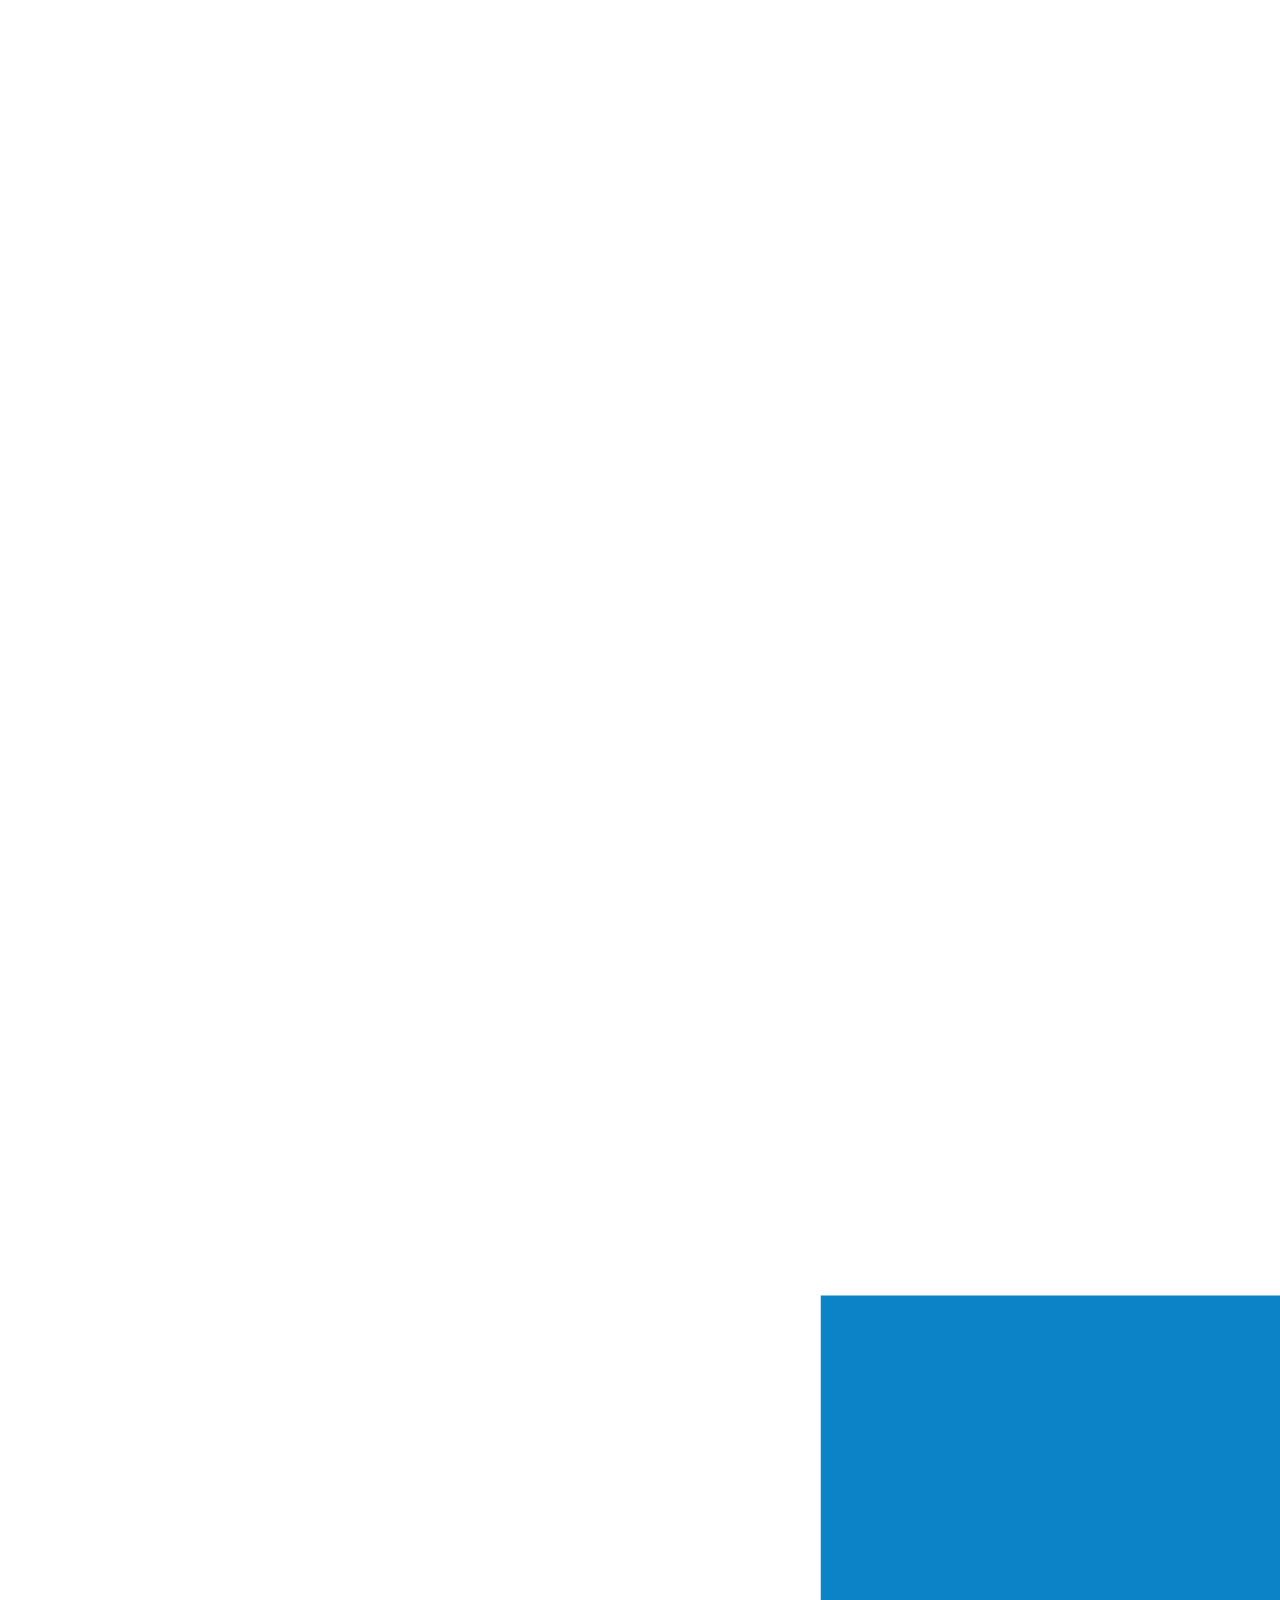
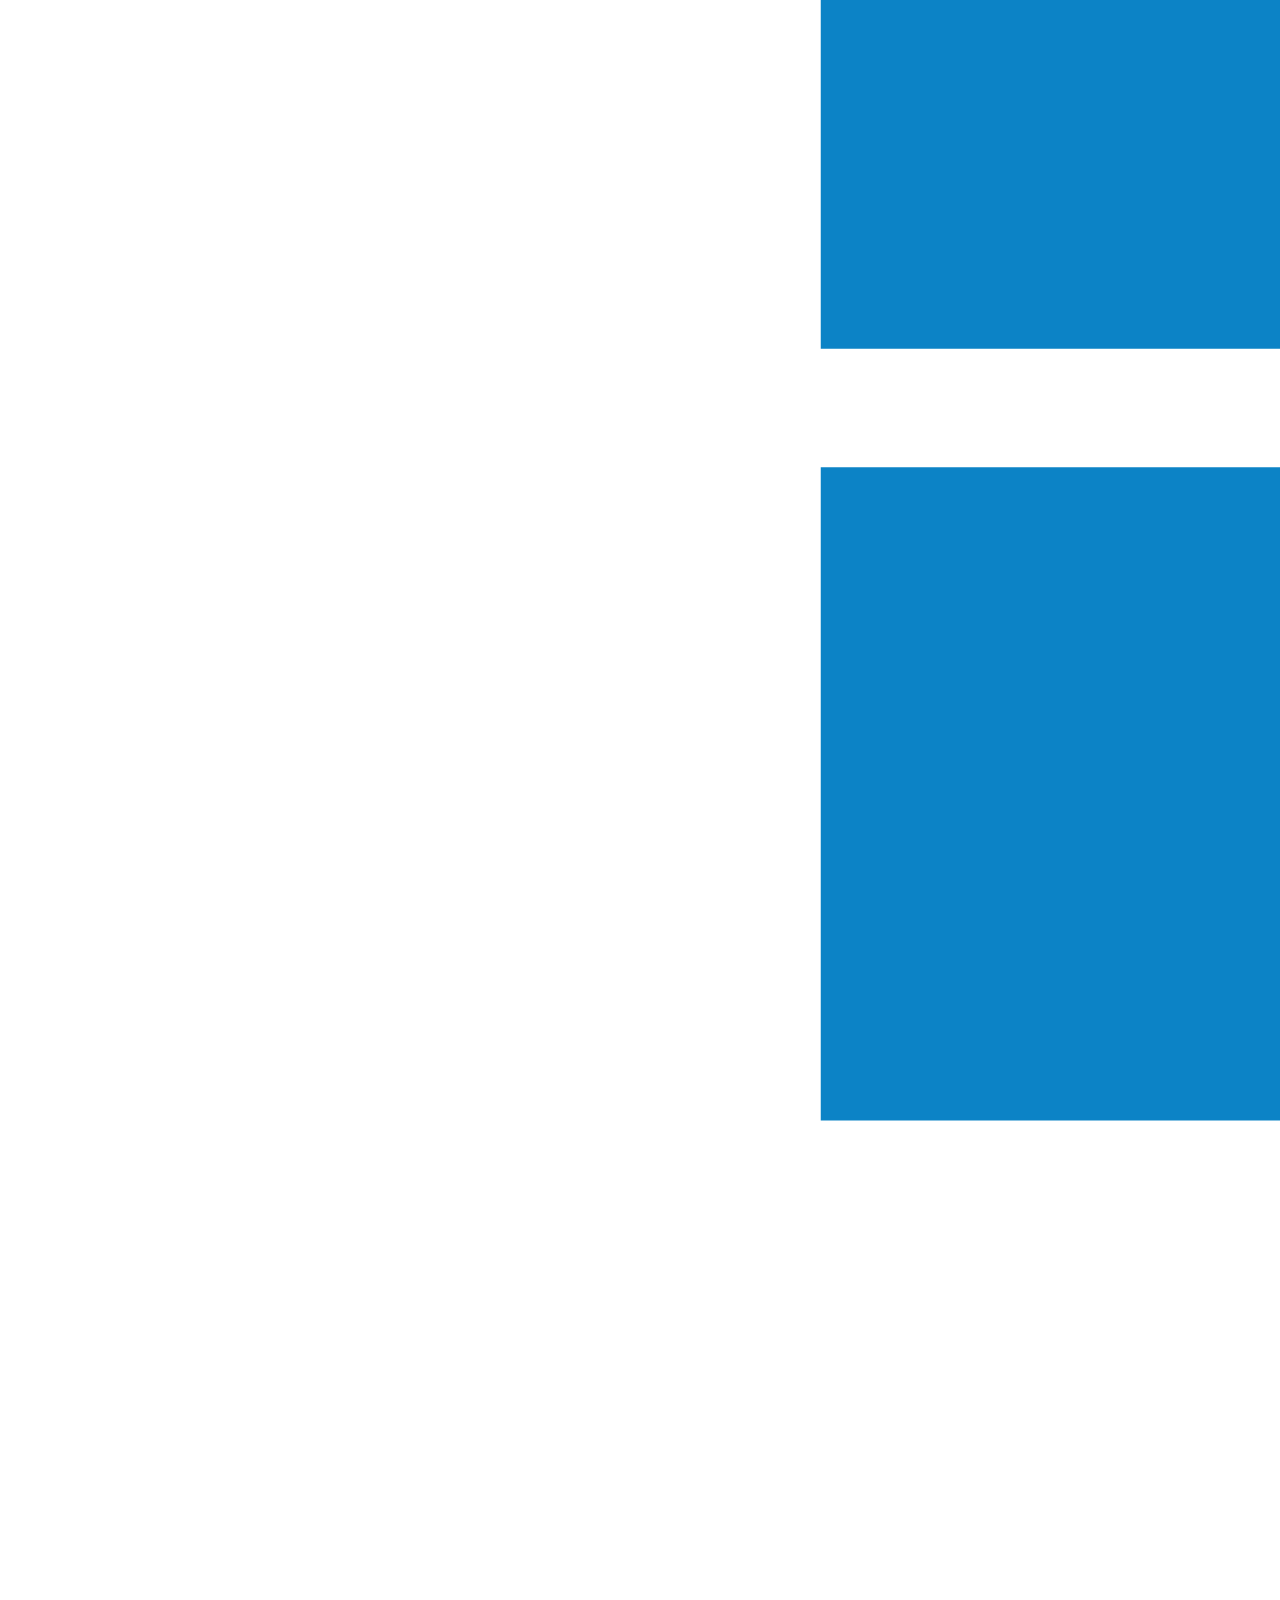
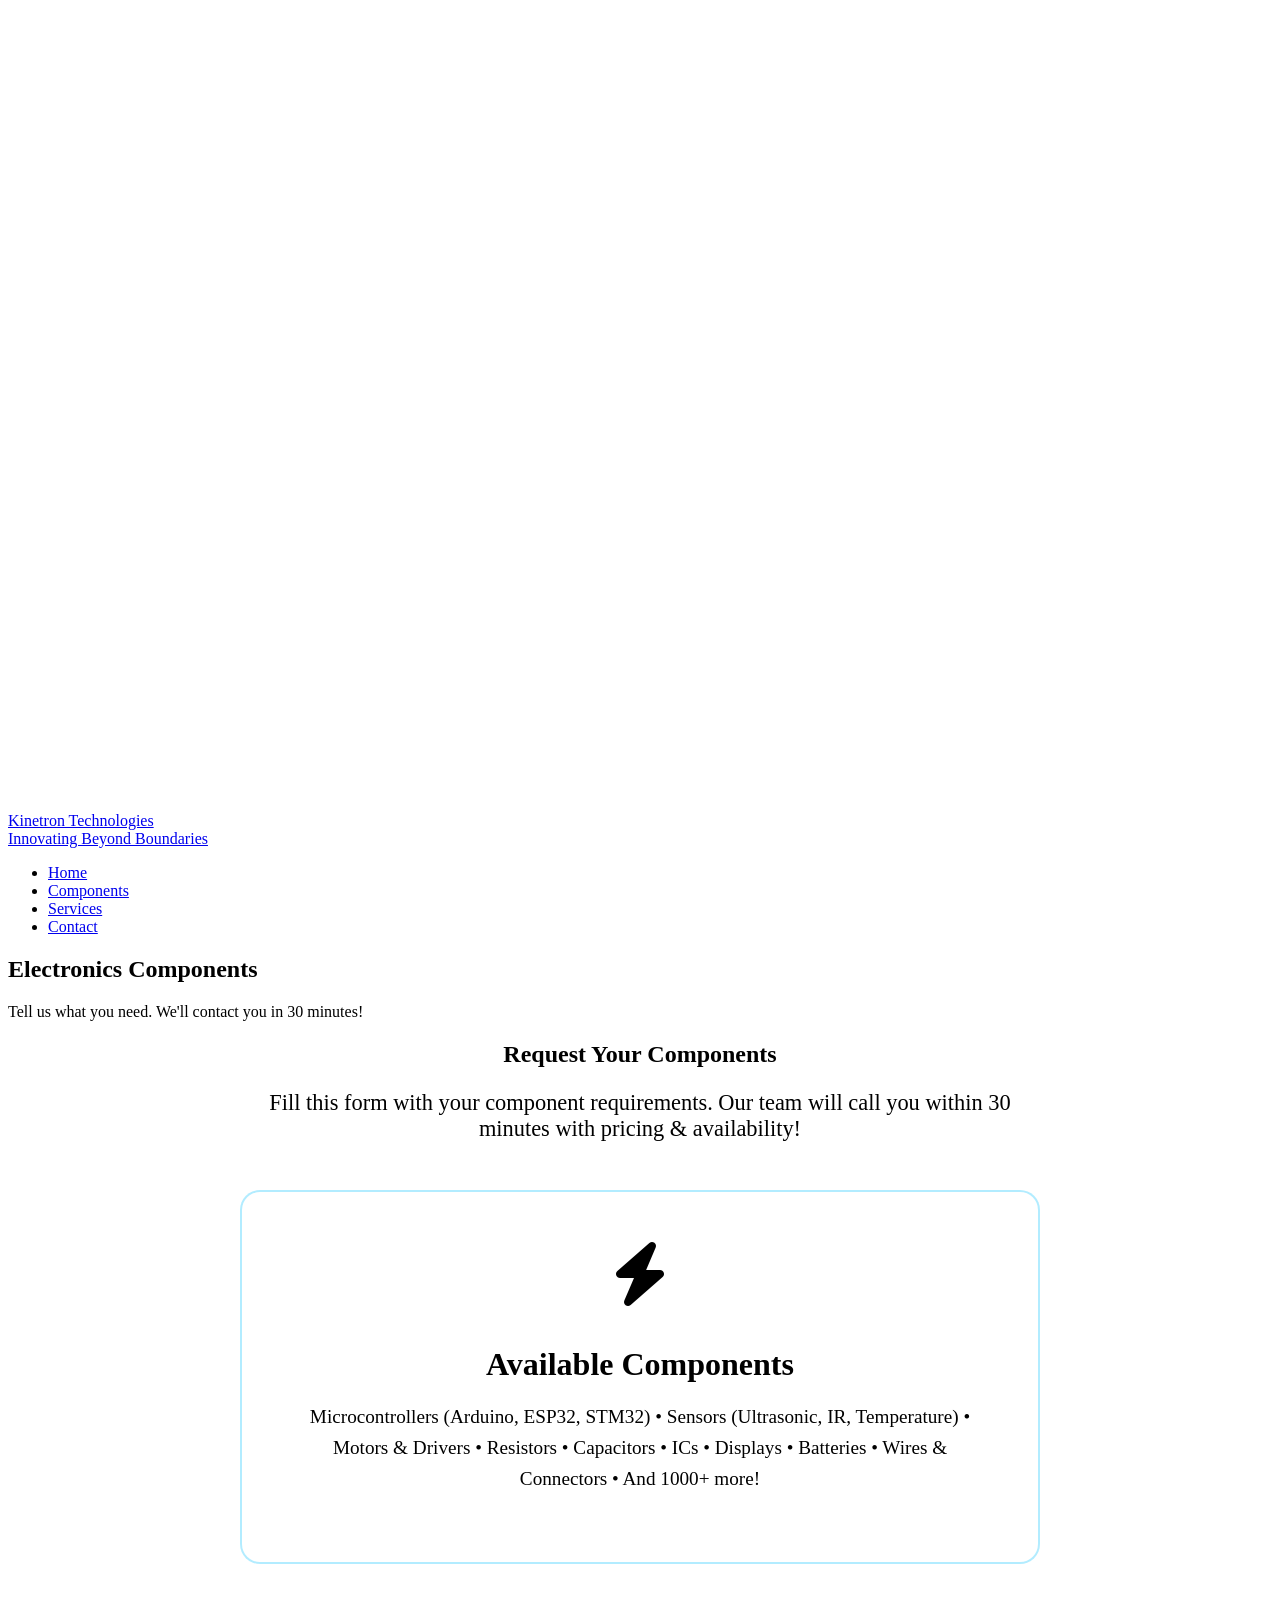
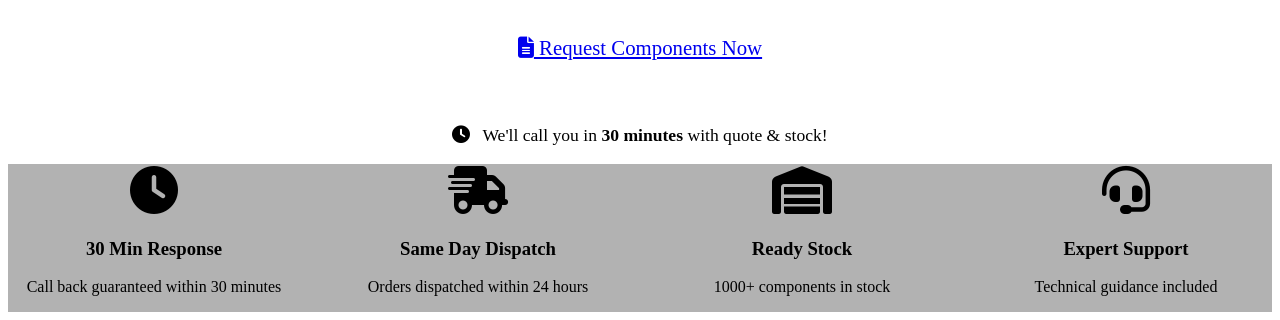
==== components.html @ 7bc02eab "Create components.html" ====
<!DOCTYPE html>
<html lang="en">
<head>
    <meta charset="UTF-8">
    <meta name="viewport" content="width=device-width, initial-scale=1.0">
    <title>Electronics Components - Kinetron Technologies</title>
    <link rel="stylesheet" href="styles.css">
    <link rel="stylesheet" href="https://cdnjs.cloudflare.com/ajax/libs/font-awesome/6.4.0/css/all.min.css">
</head>
<body>
    <!-- Particles Background -->
    <div class="particles" id="particles"></div>
    
    <!-- Navigation -->
    <nav class="navbar">
        <div class="nav-container">
            <a href="index.html" class="logo">
                <img src="logo.png" alt="Logo">
                Kinetron Technologies
                <div class="tagline">Innovating Beyond Boundaries</div>
            </a>
            <ul class="nav-menu">
                <li><a href="index.html" class="nav-link">Home</a></li>
                <li><a href="components.html" class="nav-link active">Components</a></li>
                <li><a href="services.html" class="nav-link">Services</a></li>
                <li><a href="contact.html" class="nav-link">Contact</a></li>
            </ul>
            <div class="mobile-menu-btn" id="mobileMenuBtn">
                <span></span><span></span><span></span>
            </div>
        </div>
    </nav>

    <!-- Hero Section -->
    <section class="hero">
        <div class="container">
            <div class="hero-content">
                <h1>Electronics Components</h1>
                <p>Tell us what you need. We'll contact you in 30 minutes!</p>
            </div>
        </div>
    </section>

    <!-- Components Form Section -->
    <section class="section">
        <div class="container">
            <div style="max-width: 800px; margin: 0 auto; text-align: center;">
                <h2 class="section-title">Request Your Components</h2>
                <p style="font-size: 1.4rem; color: var(--text-muted); margin-bottom: 3rem;">
                    Fill this form with your component requirements. Our team will call you within 30 minutes with pricing & availability!
                </p>
                
                <div style="background: rgba(255,255,255,0.1); padding: 3rem; border-radius: 20px; border: 2px solid rgba(0,191,255,0.3); margin-bottom: 3rem;">
                    <div style="font-size: 4rem; color: var(--primary-blue); margin-bottom: 2rem;">
                        <i class="fas fa-bolt"></i>
                    </div>
                    <h3 style="font-size: 2rem; margin-bottom: 1rem;">Available Components</h3>
                    <p style="font-size: 1.2rem; color: var(--text-muted); line-height: 1.6;">
                        Microcontrollers (Arduino, ESP32, STM32) • Sensors (Ultrasonic, IR, Temperature) • Motors & Drivers • 
                        Resistors • Capacitors • ICs • Displays • Batteries • Wires & Connectors • And 1000+ more!
                    </p>
                </div>

                <!-- Google Form Embed Button -->
                <div style="display: grid; place-items: center; gap: 1.5rem;">
                    <a href="https://forms.gle/YOUR-COMPONENTS-FORM-LINK" target="_blank" class="btn" style="font-size: 1.3rem; padding: 1.5rem 4rem;">
                        <i class="fas fa-file-alt"></i> Request Components Now
                    </a>
                    <p style="color: var(--text-muted); font-size: 1.1rem;">
                        <i class="fas fa-clock" style="color: var(--primary-blue); margin-right: 0.5rem;"></i>
                        We'll call you in <strong>30 minutes</strong> with quote & stock!
                    </p>
                </div>
            </div>
        </div>
    </section>

    <!-- Trust Indicators -->
    <section class="section" style="background: rgba(0,0,0,0.3);">
        <div class="container">
            <div style="display: grid; grid-template-columns: repeat(auto-fit, minmax(250px, 1fr)); gap: 2rem; text-align: center;">
                <div class="card">
                    <div class="card-icon" style="font-size: 3rem;"><i class="fas fa-clock"></i></div>
                    <h3>30 Min Response</h3>
                    <p>Call back guaranteed within 30 minutes</p>
                </div>
                <div class="card">
                    <div class="card-icon" style="font-size: 3rem;"><i class="fas fa-shipping-fast"></i></div>
                    <h3>Same Day Dispatch</h3>
                    <p>Orders dispatched within 24 hours</p>
                </div>
                <div class="card">
                    <div class="card-icon" style="font-size: 3rem;"><i class="fas fa-warehouse"></i></div>
                    <h3>Ready Stock</h3>
                    <p>1000+ components in stock</p>
                </div>
                <div class="card">
                    <div class="card-icon" style="font-size: 3rem;"><i class="fas fa-headset"></i></div>
                    <h3>Expert Support</h3>
                    <p>Technical guidance included</p>
                </div>
            </div>
        </div>
    </section>

    <script src="script.js"></script>
</body>
</html>
---- styles.css ----
// Multi-Form Popup System + Google Sheets Tracking

document.addEventListener('DOMContentLoaded', () => {
    // Mobile Menu
    const mobileMenuBtn = document.getElementById('mobileMenuBtn');
    const navMenu = document.querySelector('.nav-menu');
    if (mobileMenuBtn) {
        mobileMenuBtn.addEventListener('click', () => {
            mobileMenuBtn.classList.toggle('active');
            navMenu.classList.toggle('active');
        });
    }
    
    document.querySelectorAll('.nav-link').forEach(link => {
        link.addEventListener('click', () => {
            mobileMenuBtn?.classList.remove('active');
            navMenu?.classList.remove('active');
        });
    });

    // Multi-Form Handlers
    document.querySelectorAll('[data-open-form]').forEach(btn => {
        btn.addEventListener('click', (e) => {
            const formType = e.currentTarget.dataset.formType;
            openForm(formType);
        });
    });

    document.querySelectorAll('.form-close').forEach(btn => {
        btn.addEventListener('click', closeForm);
    });

    // All Forms Submit
    document.querySelectorAll('form[data-form]').forEach(form => {
        form.addEventListener('submit', (e) => handleFormSubmit(e));
    });
});

// Form Types Config
const FORM_CONFIG = {
    components: { title: 'Component Request', sheet: 'Components' },
    project: { title: 'Project Support', sheet: 'Project Support' },
    lab: { title: 'Lab Access', sheet: 'Lab Access' },
    '3d-print': { title: '3D Printing', sheet: '3D Printing' },
    pcb: { title: 'PCB Training', sheet: 'PCB Training' },
    plc: { title: 'PLC Training', sheet: 'PLC Training' },
    prompt: { title: 'Prompt Engineering', sheet: 'Prompt Engineering' }
};

function openForm(formType) {
    const config = FORM_CONFIG[formType];
    const popup = document.getElementById('popupContainer');
    
    popup.innerHTML = generateFormHTML(config, formType);
    popup.style.display = 'flex';
    document.body.style.overflow = 'hidden';
    
    setTimeout(() => {
        popup.style.opacity = '1';
        popup.style.transform = 'scale(1)';
    }, 10);
    
    // Re-attach submit listener
    document.querySelector('form[data-form]').addEventListener('submit', handleFormSubmit);
}

function generateFormHTML(config, formType) {
    const fields = getFormFields(formType);
    let formFields = '';
    
    fields.forEach(field => {
        formFields += `
            <div class="form-group ${field.row ? 'form-row-item' : ''}">
                <label>${field.label}${field.required ? ' *' : ''}</label>
                ${field.type === 'textarea' ? 
                    `<textarea name="${field.name}" ${field.required ? 'required' : ''} placeholder="${field.placeholder}"></textarea>` :
                    `<input type="${field.type}" name="${field.name}" ${field.required ? 'required' : ''} placeholder="${field.placeholder}">`
                }
            </div>
        `;
    });
    
    return `
        <div class="popup-content">
            <button class="form-close">&times;</button>
            <h2 style="text-align: center; margin-bottom: 2rem; font-family: 'Orbitron', monospace;">
                <i class="fas fa-${getIcon(formType)}" style="color: var(--primary-blue); margin-right: 1rem;"></i>
                ${config.title}
            </h2>
            <form data-form="${formType}">
                <div class="form-row">
                    <div class="form-group form-row-item">
                        <label>Name *</label>
                        <input type="text" name="name" required>
                    </div>
                    <div class="form-group form-row-item">
                        <label>Phone *</label>
                        <input type="tel" name="phone" required>
                    </div>
                </div>
                ${formFields}
                <div style="text-align: center; margin-top: 2rem;">
                    <button type="submit" class="btn" style="width: 100%; font-size: 1.2rem; padding: 1.2rem;">
                        <i class="fas fa-paper-plane"></i> Send Request
                    </button>
                </div>
            </form>
        </div>
    `;
}

function getFormFields(formType) {
    const fields = {
        components: [
            { name: 'components', label: 'Components Needed', type: 'textarea', required: true, placeholder: 'Arduino Uno x2, HC-SR04 x5...' }
        ],
        project: [
            { name: 'project_details', label: 'Project Details', type: 'textarea', required: true },
            { name: 'deadline', label: 'Deadline', type: 'date' }
        ],
        lab: [
            { name: 'purpose', label: 'Purpose', type: 'text', required: true },
            { name: 'date_needed', label: 'Preferred Date', type: 'date' },
            { name: 'duration', label: 'Duration (hours)', type: 'number' }
        ],
        '3d-print': [
            { name: 'file_details', label: 'File Details', type: 'text', required: true, placeholder: 'STL file size, material needed' },
            { name: 'quantity', label: 'Quantity', type: 'number' }
        ],
        pcb: [
            { name: 'experience', label: 'Experience Level', type: 'text', placeholder: 'Beginner/Intermediate/Advanced' },
            { name: 'schedule', label: 'Preferred Schedule', type: 'text' }
        ],
        plc: [
            { name: 'industry', label: 'Industry', type: 'text', placeholder: 'Manufacturing/Automation/etc' },
            { name: 'schedule', label: 'Preferred Schedule', type: 'text' }
        ],
        prompt: [
            { name: 'experience', label: 'AI Experience', type: 'text', placeholder: 'Beginner/Intermediate/Advanced' },
            { name: 'goals', label: 'Learning Goals', type: 'textarea' }
        ]
    };
    return fields[formType] || [];
}

function getIcon(formType) {
    const icons = {
        components: 'shopping-cart',
        project: 'tools',
        lab: 'flask', 
        '3d-print': 'print',
        pcb: 'layer-group',
        plc: 'microchip',
        prompt: 'robot'
    };
    return icons[formType] || 'cog';
}

async function handleFormSubmit(e) {
    e.preventDefault();
    
    const formData = new FormData(e.target);
    const data = Object.fromEntries(formData);
    const formType = e.target.dataset.form;
    const config = FORM_CONFIG[formType];
    
    const submitBtn = e.target.querySelector('button[type="submit"]');
    const originalText = submitBtn.innerHTML;
    submitBtn.innerHTML = '<i class="fas fa-spinner fa-spin"></i> Sending...';
    submitBtn.disabled = true;
    
    try {
        // Google Sheets Webhook
        const response = await fetch('https://script.google.com/macros/s/YOUR-SCRIPT-ID/exec', {
            method: 'POST',
            body: new URLSearchParams({
                ...data,
                form_type: config.sheet,
                timestamp: new Date().toISOString()
            })
        });
        
        if (response.ok) {
            showSuccess(config.title);
        } else {
            throw new Error('Network error');
        }
    } catch (error) {
        alert('Error! Try WhatsApp chat.');
    }
    
    submitBtn.innerHTML = originalText;
    submitBtn.disabled = false;
}

function showSuccess(title) {
    const popup = document.getElementById('popupContainer');
    popup.innerHTML = `
        <div style="text-align: center; padding: 4rem 2rem;">
            <div style="font-size: 5rem; color: #10b981; margin-bottom: 2rem; animation: bounce 1s;">
                <i class="fas fa-check-circle"></i>
            </div>
            <h2 style="font-family: 'Orbitron', monospace; margin-bottom: 1rem;">Thank You!</h2>
            <p style="font-size: 1.3rem; margin-bottom: 2rem;">
                ${title} request received!<br>
                <strong>We'll call in 30 minutes</strong>
            </p>
            <button onclick="closeForm()" class="btn" style="font-size: 1.2rem;">
                <i class="fas fa-times"></i> Close
            </button>
        </div>
    `;
}

function closeForm() {
    const popup = document.getElementById('popupContainer');
    popup.style.opacity = '0';
    popup.style.transform = 'scale(0.8)';
    document.body.style.overflow = 'auto';
    setTimeout(() => popup.style.display = 'none', 300);
}

// Existing animations...
window.addEventListener('scroll', () => {
    document.querySelector('.navbar').style.background = window.scrollY > 100 ? 
        'rgba(10, 10, 10, 0.98)' : 'rgba(10, 10, 10, 0.95)';
});

function createParticles() {
    const container = document.getElementById('particles');
    if (!container) return;
    for (let i = 0; i < 15; i++) {
        const particle = document.createElement('div');
        particle.className = 'particle';
        particle.style.left = Math.random() * 100 + '%';
        particle.style.top = Math.random() * 100 + '%';
        particle.style.width = particle.style.height = Math.random() * 3 + 1 + 'px';
        container.appendChild(particle);
    }
}

createParticles();
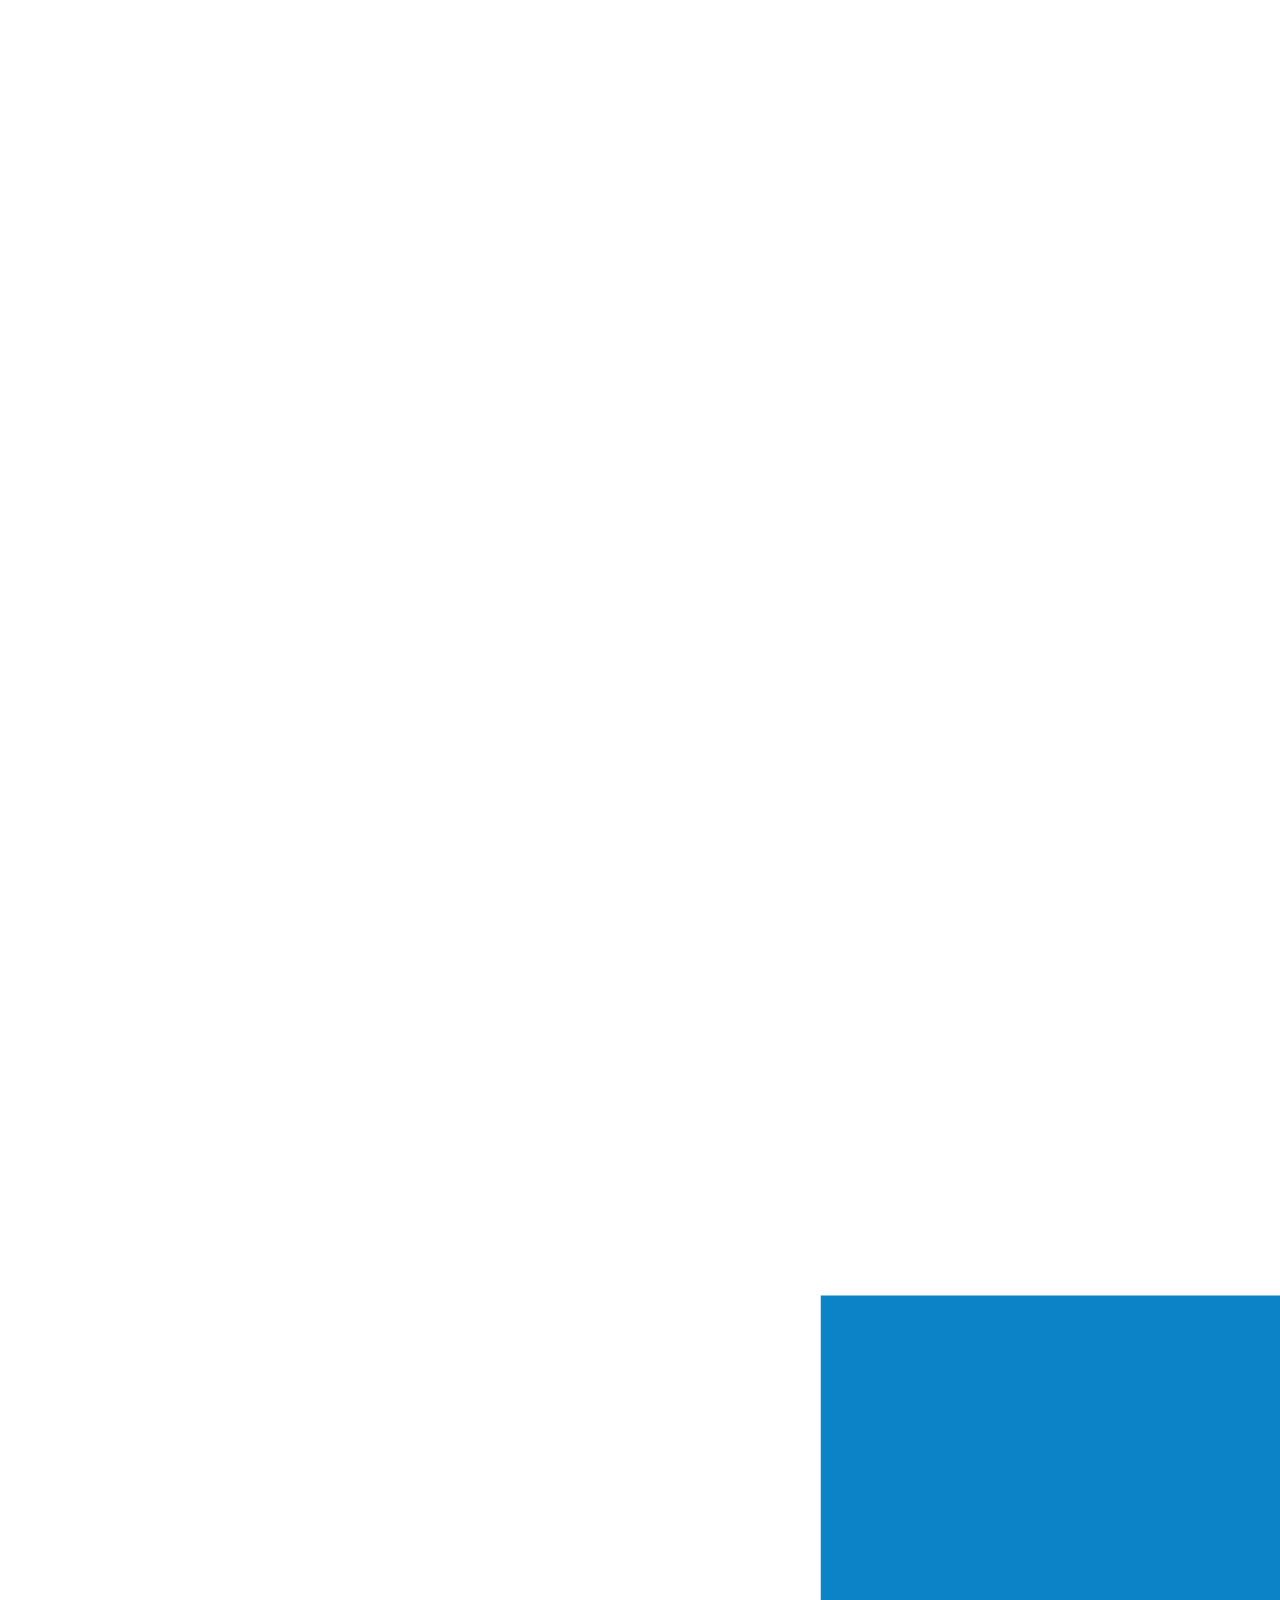
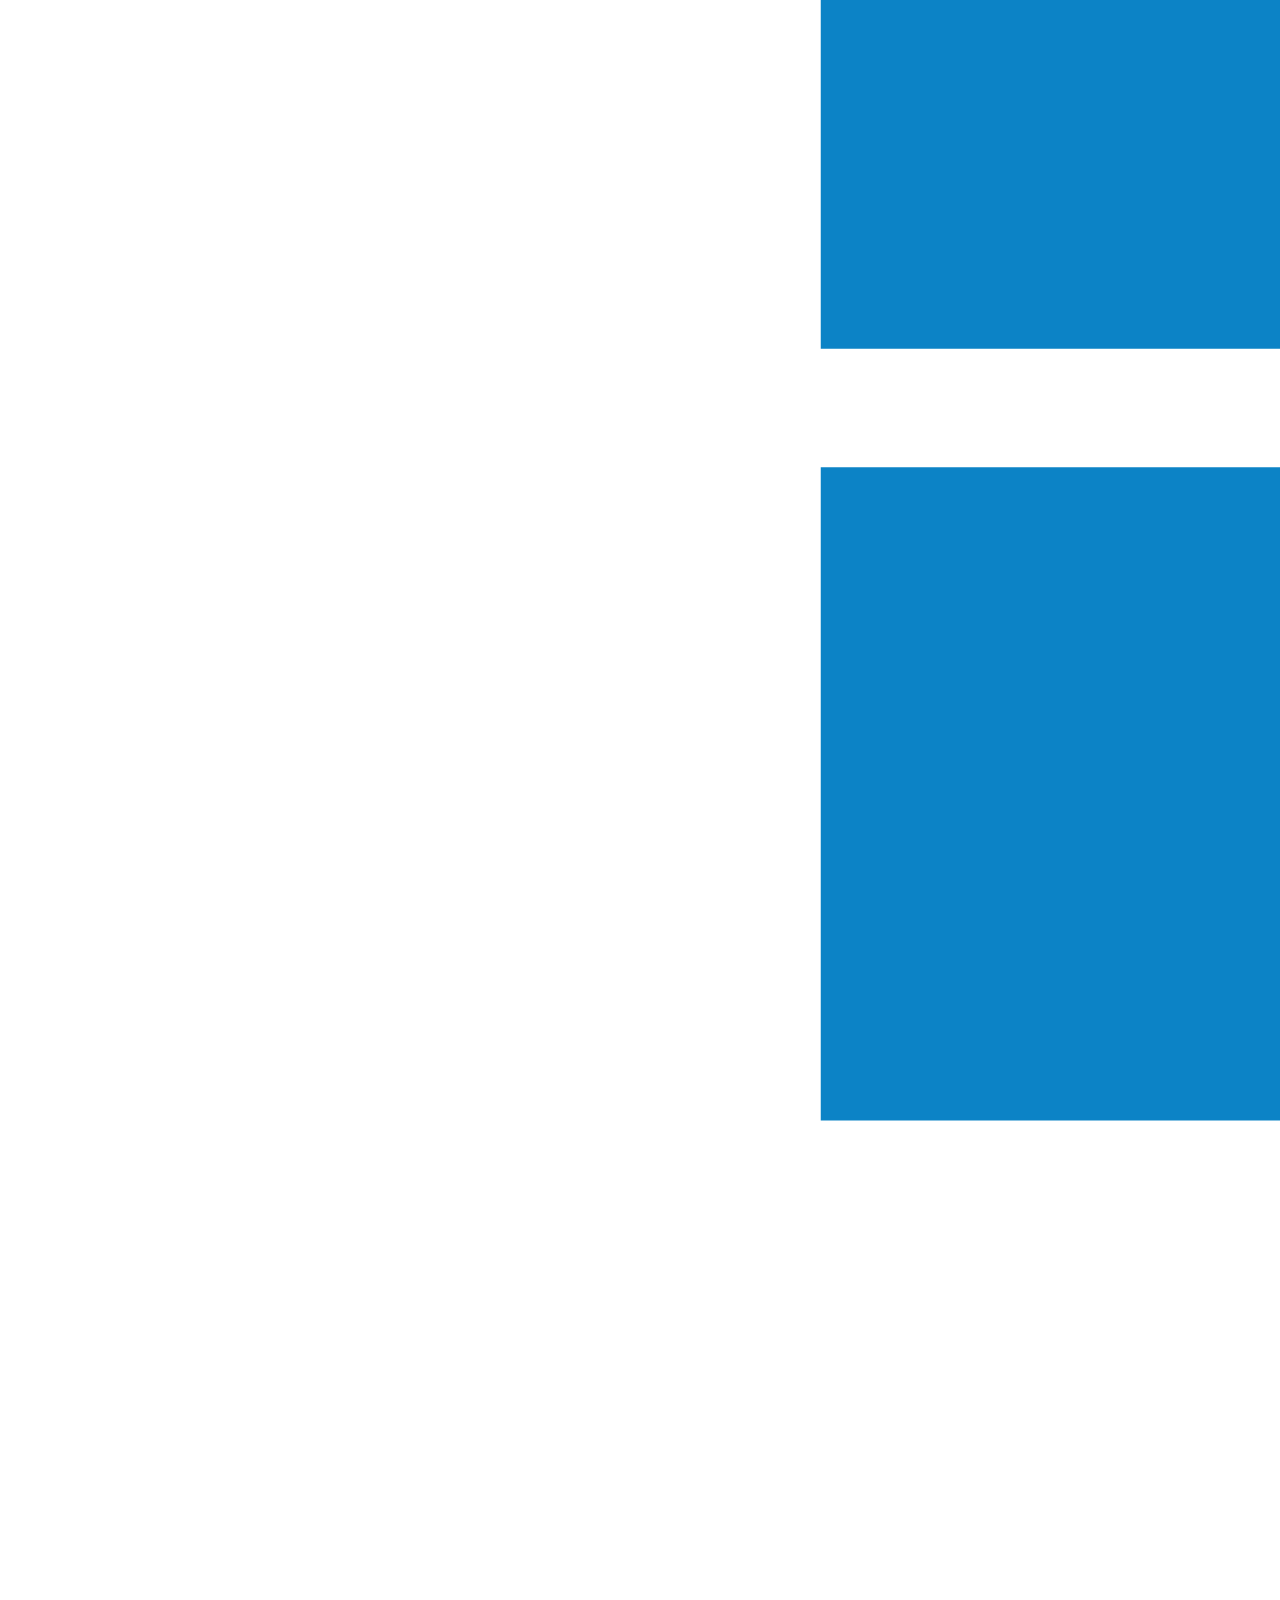
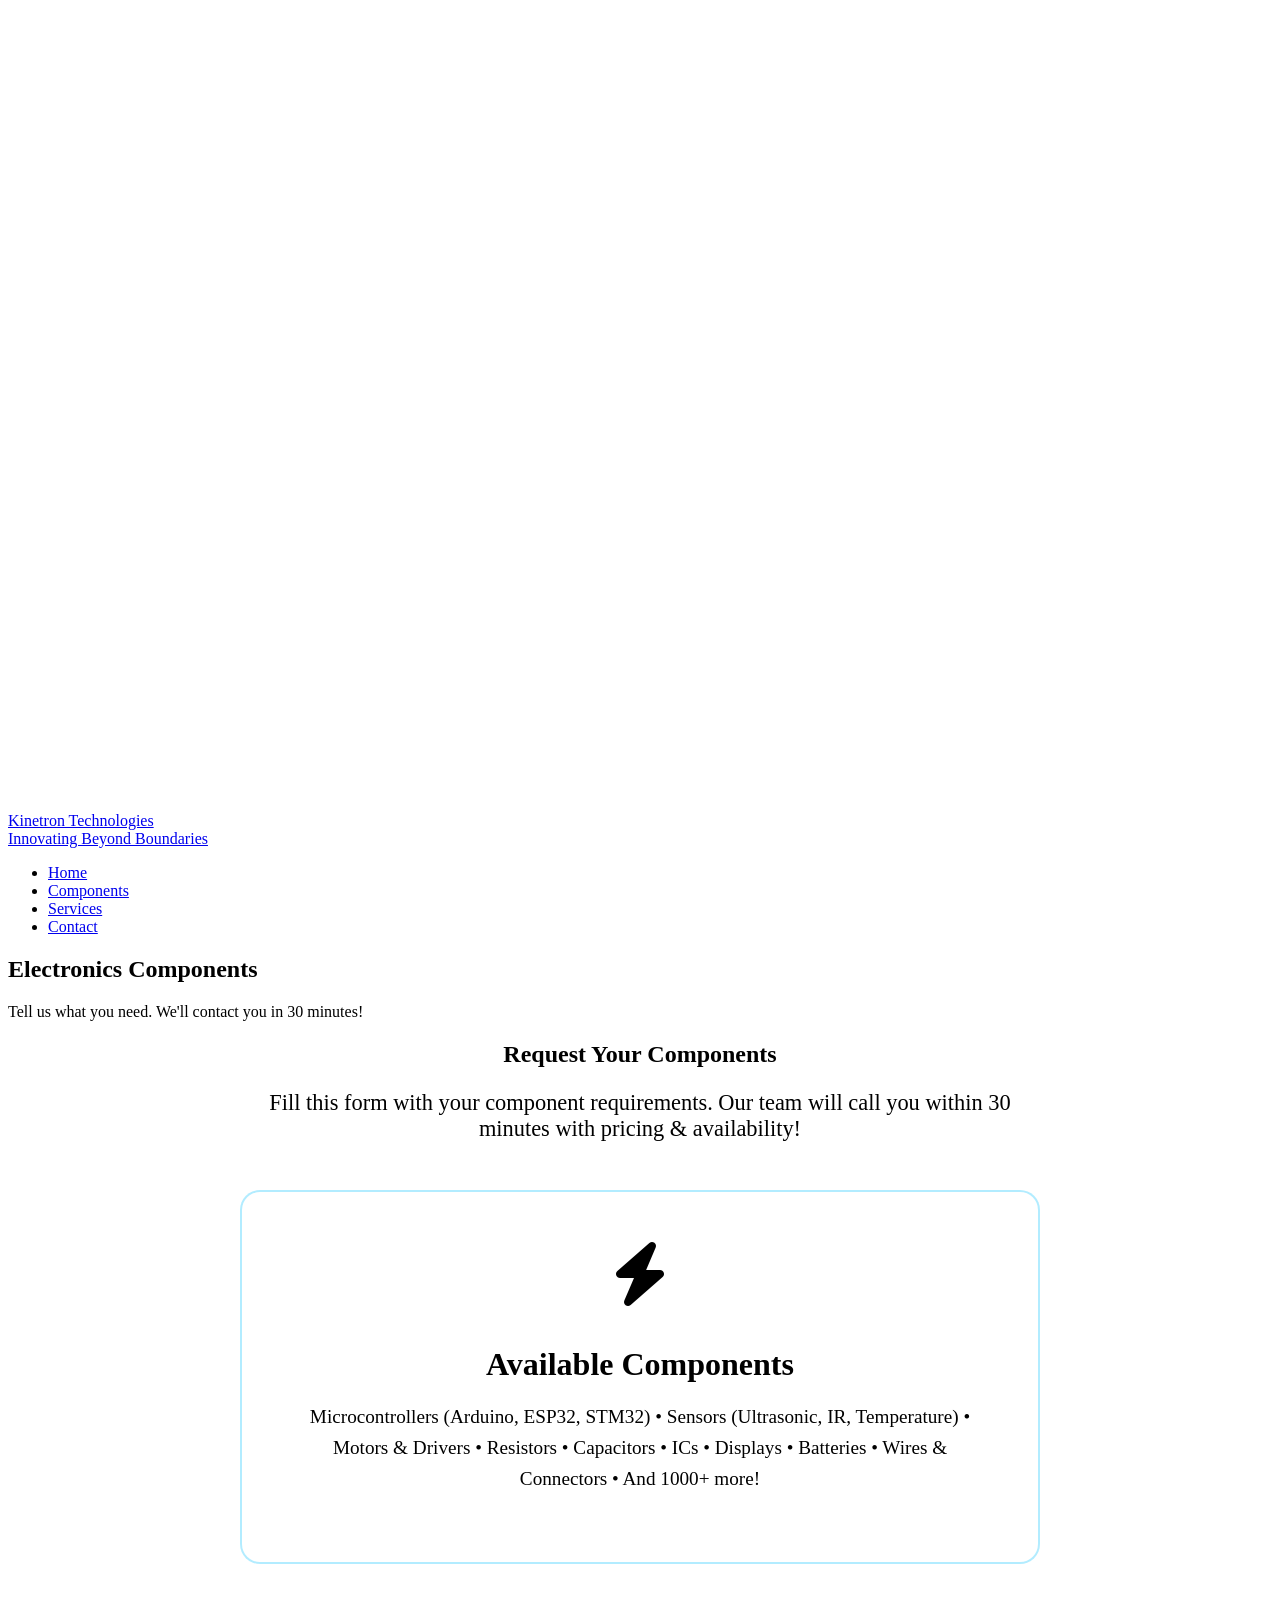
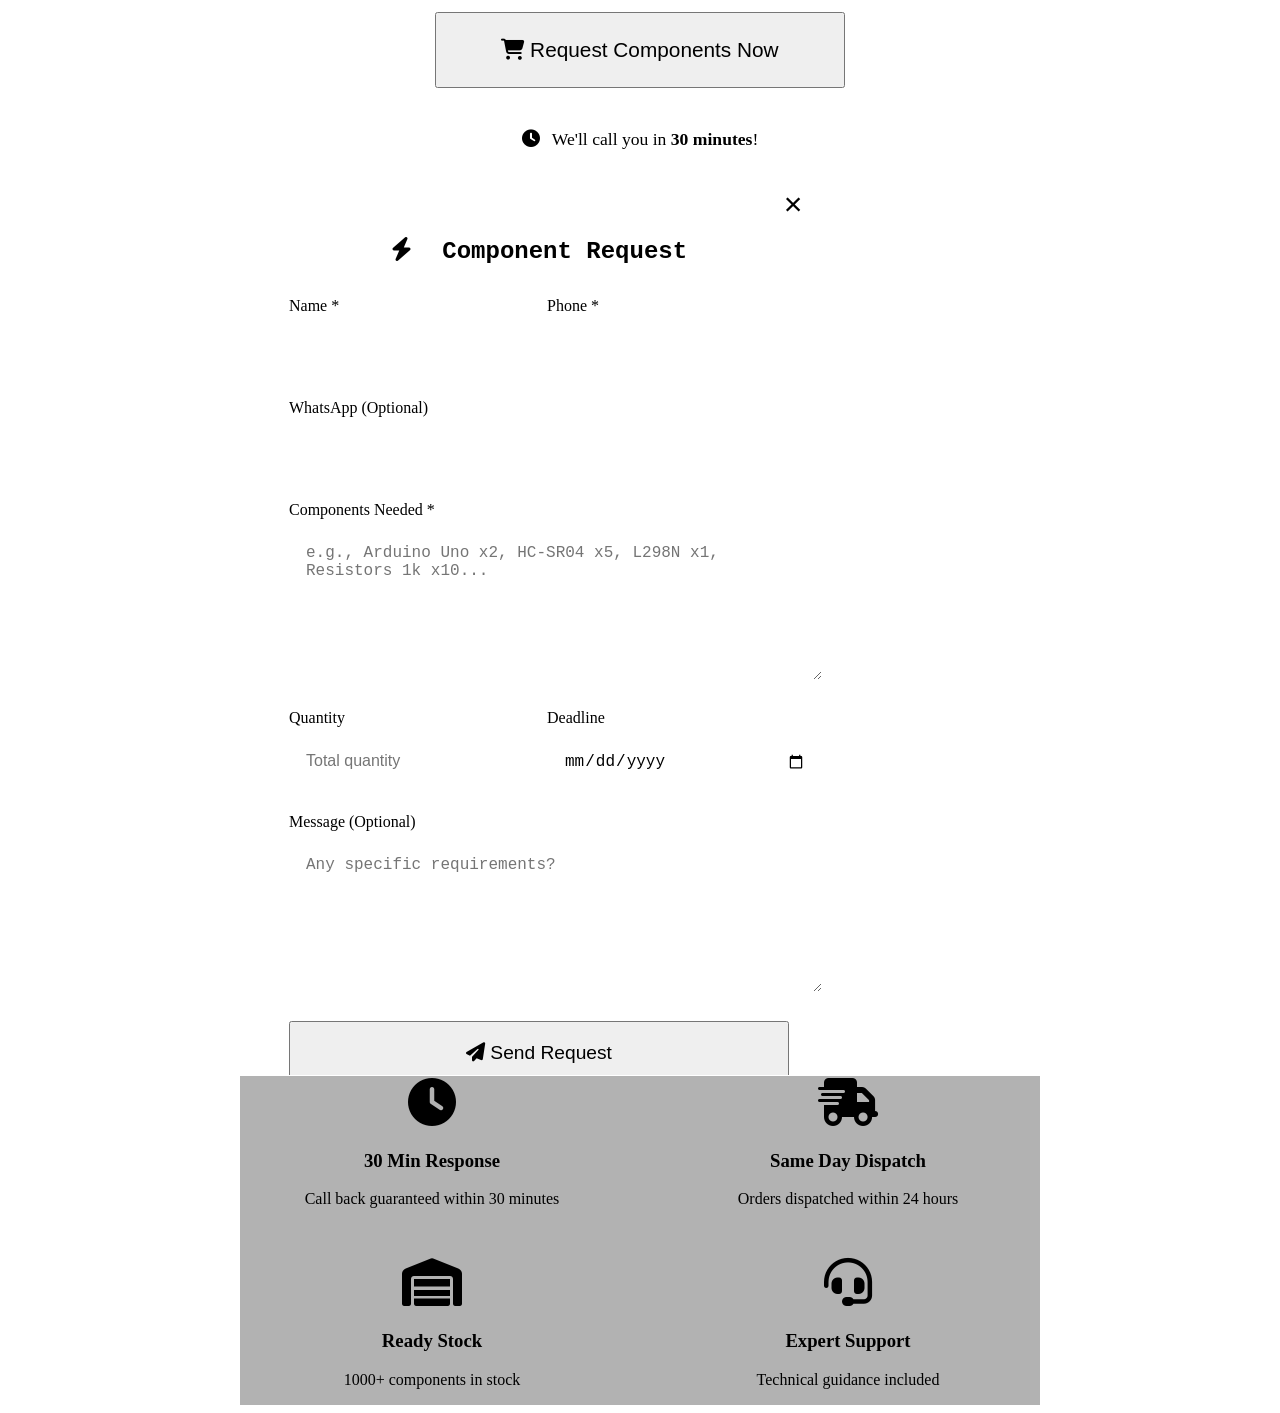
==== commit ff31ecdd: "Add popup form for component requests" ====
--- a/components.html
+++ b/components.html
@@ -61,19 +61,64 @@
                     </p>
                 </div>
 
-                <!-- Google Form Embed Button -->
-                <div style="display: grid; place-items: center; gap: 1.5rem;">
-                    <a href="https://forms.gle/YOUR-COMPONENTS-FORM-LINK" target="_blank" class="btn" style="font-size: 1.3rem; padding: 1.5rem 4rem;">
-                        <i class="fas fa-file-alt"></i> Request Components Now
-                    </a>
-                    <p style="color: var(--text-muted); font-size: 1.1rem;">
-                        <i class="fas fa-clock" style="color: var(--primary-blue); margin-right: 0.5rem;"></i>
-                        We'll call you in <strong>30 minutes</strong> with quote & stock!
-                    </p>
+               <!-- Popup Trigger Buttons -->
+<div style="display: grid; place-items: center; gap: 1.5rem;">
+    <button data-open-form class="btn" style="font-size: 1.3rem; padding: 1.5rem 4rem; cursor: pointer;">
+        <i class="fas fa-shopping-cart"></i> Request Components Now
+    </button>
+    <p style="color: var(--text-muted); font-size: 1.1rem;">
+        <i class="fas fa-clock" style="color: var(--primary-blue); margin-right: 0.5rem;"></i>
+        We'll call you in <strong>30 minutes</strong>!
+    </p>
+</div>
+
+<!-- Popup Form -->
+<div id="componentPopup">
+    <div class="popup-content">
+        <button class="form-close">&times;</button>
+        <h2 style="text-align: center; margin-bottom: 2rem; font-family: 'Orbitron', monospace;">
+            <i class="fas fa-bolt" style="color: var(--primary-blue); margin-right: 1rem;"></i>
+            Component Request
+        </h2>
+        <form id="componentForm">
+            <div class="form-row">
+                <div class="form-group">
+                    <label>Name *</label>
+                    <input type="text" name="name" required>
+                </div>
+                <div class="form-group">
+                    <label>Phone *</label>
+                    <input type="tel" name="phone" required>
                 </div>
             </div>
-        </div>
-    </section>
+            <div class="form-group">
+                <label>WhatsApp (Optional)</label>
+                <input type="tel" name="whatsapp">
+            </div>
+            <div class="form-group">
+                <label>Components Needed *</label>
+                <textarea name="components" placeholder="e.g., Arduino Uno x2, HC-SR04 x5, L298N x1, Resistors 1k x10..." required></textarea>
+            </div>
+            <div class="form-row">
+                <div class="form-group">
+                    <label>Quantity</label>
+                    <input type="number" name="quantity" placeholder="Total quantity">
+                </div>
+                <div class="form-group">
+                    <label>Deadline</label>
+                    <input type="date" name="deadline">
+                </div>
+            </div>
+            <div class="form-group">
+                <label>Message (Optional)</label>
+                <textarea name="message" placeholder="Any specific requirements?"></textarea>
+            </div>
+            <button type="submit" class="btn" style="width: 100%; font-size: 1.2rem; padding: 1.2rem;">
+                <i class="fas fa-paper-plane"></i> Send Request
+            </button>
+        </form>
+    </div>
+</div>
 
     <!-- Trust Indicators -->
     <section class="section" style="background: rgba(0,0,0,0.3);">
--- a/styles.css
+++ b/styles.css
@@ -1,7 +1,10 @@
-// Multi-Form Popup System + Google Sheets Tracking
+// Complete Popup Form + Tracking System
+
+// Popup Form Functionality
+let formData = {};
 
 document.addEventListener('DOMContentLoaded', () => {
-    // Mobile Menu
+    // Mobile Menu (existing)
     const mobileMenuBtn = document.getElementById('mobileMenuBtn');
     const navMenu = document.querySelector('.nav-menu');
     if (mobileMenuBtn) {
@@ -11,6 +14,7 @@
         });
     }
     
+    // Close menu on link click
     document.querySelectorAll('.nav-link').forEach(link => {
         link.addEventListener('click', () => {
             mobileMenuBtn?.classList.remove('active');
@@ -18,192 +22,98 @@
         });
     });
 
-    // Multi-Form Handlers
+    // Active nav link
+    const currentPage = window.location.pathname.split('/').pop() || 'index.html';
+    document.querySelectorAll('.nav-link').forEach(link => {
+        if (link.getAttribute('href') === currentPage) {
+            link.classList.add('active');
+        }
+    });
+
+    // Popup Form Handlers
     document.querySelectorAll('[data-open-form]').forEach(btn => {
-        btn.addEventListener('click', (e) => {
-            const formType = e.currentTarget.dataset.formType;
-            openForm(formType);
-        });
-    });
-
-    document.querySelectorAll('.form-close').forEach(btn => {
+        btn.addEventListener('click', openComponentForm);
+    });
+
+    const formCloseBtns = document.querySelectorAll('.form-close');
+    formCloseBtns.forEach(btn => {
         btn.addEventListener('click', closeForm);
     });
 
-    // All Forms Submit
-    document.querySelectorAll('form[data-form]').forEach(form => {
-        form.addEventListener('submit', (e) => handleFormSubmit(e));
-    });
-});
-
-// Form Types Config
-const FORM_CONFIG = {
-    components: { title: 'Component Request', sheet: 'Components' },
-    project: { title: 'Project Support', sheet: 'Project Support' },
-    lab: { title: 'Lab Access', sheet: 'Lab Access' },
-    '3d-print': { title: '3D Printing', sheet: '3D Printing' },
-    pcb: { title: 'PCB Training', sheet: 'PCB Training' },
-    plc: { title: 'PLC Training', sheet: 'PLC Training' },
-    prompt: { title: 'Prompt Engineering', sheet: 'Prompt Engineering' }
-};
-
-function openForm(formType) {
-    const config = FORM_CONFIG[formType];
-    const popup = document.getElementById('popupContainer');
-    
-    popup.innerHTML = generateFormHTML(config, formType);
-    popup.style.display = 'flex';
+    // Form Submit
+    const componentForm = document.getElementById('componentForm');
+    if (componentForm) {
+        componentForm.addEventListener('submit', handleFormSubmit);
+    }
+});
+
+// Open Component Form Popup
+function openComponentForm() {
+    document.getElementById('componentPopup').style.display = 'flex';
     document.body.style.overflow = 'hidden';
-    
     setTimeout(() => {
-        popup.style.opacity = '1';
-        popup.style.transform = 'scale(1)';
+        document.getElementById('componentPopup').style.opacity = '1';
+        document.getElementById('componentPopup').style.transform = 'scale(1)';
     }, 10);
-    
-    // Re-attach submit listener
-    document.querySelector('form[data-form]').addEventListener('submit', handleFormSubmit);
-}
-
-function generateFormHTML(config, formType) {
-    const fields = getFormFields(formType);
-    let formFields = '';
-    
-    fields.forEach(field => {
-        formFields += `
-            <div class="form-group ${field.row ? 'form-row-item' : ''}">
-                <label>${field.label}${field.required ? ' *' : ''}</label>
-                ${field.type === 'textarea' ? 
-                    `<textarea name="${field.name}" ${field.required ? 'required' : ''} placeholder="${field.placeholder}"></textarea>` :
-                    `<input type="${field.type}" name="${field.name}" ${field.required ? 'required' : ''} placeholder="${field.placeholder}">`
-                }
-            </div>
-        `;
-    });
-    
-    return `
-        <div class="popup-content">
-            <button class="form-close">&times;</button>
-            <h2 style="text-align: center; margin-bottom: 2rem; font-family: 'Orbitron', monospace;">
-                <i class="fas fa-${getIcon(formType)}" style="color: var(--primary-blue); margin-right: 1rem;"></i>
-                ${config.title}
-            </h2>
-            <form data-form="${formType}">
-                <div class="form-row">
-                    <div class="form-group form-row-item">
-                        <label>Name *</label>
-                        <input type="text" name="name" required>
-                    </div>
-                    <div class="form-group form-row-item">
-                        <label>Phone *</label>
-                        <input type="tel" name="phone" required>
-                    </div>
-                </div>
-                ${formFields}
-                <div style="text-align: center; margin-top: 2rem;">
-                    <button type="submit" class="btn" style="width: 100%; font-size: 1.2rem; padding: 1.2rem;">
-                        <i class="fas fa-paper-plane"></i> Send Request
-                    </button>
-                </div>
-            </form>
-        </div>
-    `;
-}
-
-function getFormFields(formType) {
-    const fields = {
-        components: [
-            { name: 'components', label: 'Components Needed', type: 'textarea', required: true, placeholder: 'Arduino Uno x2, HC-SR04 x5...' }
-        ],
-        project: [
-            { name: 'project_details', label: 'Project Details', type: 'textarea', required: true },
-            { name: 'deadline', label: 'Deadline', type: 'date' }
-        ],
-        lab: [
-            { name: 'purpose', label: 'Purpose', type: 'text', required: true },
-            { name: 'date_needed', label: 'Preferred Date', type: 'date' },
-            { name: 'duration', label: 'Duration (hours)', type: 'number' }
-        ],
-        '3d-print': [
-            { name: 'file_details', label: 'File Details', type: 'text', required: true, placeholder: 'STL file size, material needed' },
-            { name: 'quantity', label: 'Quantity', type: 'number' }
-        ],
-        pcb: [
-            { name: 'experience', label: 'Experience Level', type: 'text', placeholder: 'Beginner/Intermediate/Advanced' },
-            { name: 'schedule', label: 'Preferred Schedule', type: 'text' }
-        ],
-        plc: [
-            { name: 'industry', label: 'Industry', type: 'text', placeholder: 'Manufacturing/Automation/etc' },
-            { name: 'schedule', label: 'Preferred Schedule', type: 'text' }
-        ],
-        prompt: [
-            { name: 'experience', label: 'AI Experience', type: 'text', placeholder: 'Beginner/Intermediate/Advanced' },
-            { name: 'goals', label: 'Learning Goals', type: 'textarea' }
-        ]
-    };
-    return fields[formType] || [];
-}
-
-function getIcon(formType) {
-    const icons = {
-        components: 'shopping-cart',
-        project: 'tools',
-        lab: 'flask', 
-        '3d-print': 'print',
-        pcb: 'layer-group',
-        plc: 'microchip',
-        prompt: 'robot'
-    };
-    return icons[formType] || 'cog';
-}
-
+}
+
+// Close Form
+function closeForm() {
+    const popup = document.getElementById('componentPopup');
+    popup.style.opacity = '0';
+    popup.style.transform = 'scale(0.8)';
+    document.body.style.overflow = 'auto';
+    setTimeout(() => {
+        popup.style.display = 'none';
+    }, 300);
+}
+
+// Form Submit Handler
 async function handleFormSubmit(e) {
     e.preventDefault();
     
     const formData = new FormData(e.target);
     const data = Object.fromEntries(formData);
-    const formType = e.target.dataset.form;
-    const config = FORM_CONFIG[formType];
-    
+    
+    // Show loading
     const submitBtn = e.target.querySelector('button[type="submit"]');
     const originalText = submitBtn.innerHTML;
     submitBtn.innerHTML = '<i class="fas fa-spinner fa-spin"></i> Sending...';
     submitBtn.disabled = true;
     
     try {
-        // Google Sheets Webhook
-        const response = await fetch('https://script.google.com/macros/s/YOUR-SCRIPT-ID/exec', {
+        // Send to Google Sheets (Webhook)
+        const response = await fetch('https://script.google.com/macros/s/YOUR-GOOGLE-SCRIPT-ID/exec', {
             method: 'POST',
-            body: new URLSearchParams({
-                ...data,
-                form_type: config.sheet,
-                timestamp: new Date().toISOString()
-            })
+            body: new URLSearchParams(data)
         });
         
         if (response.ok) {
-            showSuccess(config.title);
+            showSuccess();
+            e.target.reset();
         } else {
-            throw new Error('Network error');
+            alert('Error! Please try again.');
         }
     } catch (error) {
-        alert('Error! Try WhatsApp chat.');
-    }
-    
+        alert('Network error! Please try WhatsApp.');
+    }
+    
+    // Reset button
     submitBtn.innerHTML = originalText;
     submitBtn.disabled = false;
 }
 
-function showSuccess(title) {
-    const popup = document.getElementById('popupContainer');
+// Success Animation
+function showSuccess() {
+    const popup = document.getElementById('componentPopup');
     popup.innerHTML = `
         <div style="text-align: center; padding: 4rem 2rem;">
             <div style="font-size: 5rem; color: #10b981; margin-bottom: 2rem; animation: bounce 1s;">
                 <i class="fas fa-check-circle"></i>
             </div>
             <h2 style="font-family: 'Orbitron', monospace; margin-bottom: 1rem;">Thank You!</h2>
-            <p style="font-size: 1.3rem; margin-bottom: 2rem;">
-                ${title} request received!<br>
-                <strong>We'll call in 30 minutes</strong>
+            <p style="font-size: 1.3rem; color: var(--text-muted); margin-bottom: 2rem;">
+                We'll call you in <strong>30 minutes</strong> with your quote!
             </p>
             <button onclick="closeForm()" class="btn" style="font-size: 1.2rem;">
                 <i class="fas fa-times"></i> Close
@@ -212,31 +122,168 @@
     `;
 }
 
-function closeForm() {
-    const popup = document.getElementById('popupContainer');
-    popup.style.opacity = '0';
-    popup.style.transform = 'scale(0.8)';
-    document.body.style.overflow = 'auto';
-    setTimeout(() => popup.style.display = 'none', 300);
-}
-
-// Existing animations...
+// Existing functions (particles, scroll, etc.)
 window.addEventListener('scroll', () => {
-    document.querySelector('.navbar').style.background = window.scrollY > 100 ? 
-        'rgba(10, 10, 10, 0.98)' : 'rgba(10, 10, 10, 0.95)';
+    const navbar = document.querySelector('.navbar');
+    if (window.scrollY > 100) {
+        navbar.style.background = 'rgba(10, 10, 10, 0.98)';
+    } else {
+        navbar.style.background = 'rgba(10, 10, 10, 0.95)';
+    }
 });
 
 function createParticles() {
-    const container = document.getElementById('particles');
-    if (!container) return;
+    const particlesContainer = document.getElementById('particles');
+    if (!particlesContainer) return;
     for (let i = 0; i < 15; i++) {
         const particle = document.createElement('div');
         particle.className = 'particle';
         particle.style.left = Math.random() * 100 + '%';
         particle.style.top = Math.random() * 100 + '%';
-        particle.style.width = particle.style.height = Math.random() * 3 + 1 + 'px';
-        container.appendChild(particle);
-    }
-}
+        particle.style.width = particle.style.height = (Math.random() * 3 + 1) + 'px';
+        particle.style.animationDelay = Math.random() * 6 + 's';
+        particlesContainer.appendChild(particle);
+    }
+}
+
+document.querySelectorAll('a[href^="#"]').forEach(anchor => {
+    anchor.addEventListener('click', function (e) {
+        e.preventDefault();
+        const target = document.querySelector(this.getAttribute('href'));
+        if (target) target.scrollIntoView({ behavior: 'smooth', block: 'start' });
+    });
+});
 
 createParticles();
+
+window.addEventListener('resize', () => {
+    const mobileMenuBtn = document.getElementById('mobileMenuBtn');
+    const navMenu = document.querySelector('.nav-menu');
+    if (window.innerWidth > 768) {
+        mobileMenuBtn?.classList.remove('active');
+        navMenu?.classList.remove('active');
+    }
+});
+/* Popup Form Styles */
+#componentPopup {
+    display: none;
+    position: fixed;
+    top: 0;
+    left: 0;
+    width: 100%;
+    height: 100%;
+    background: rgba(0,0,0,0.8);
+    backdrop-filter: blur(10px);
+    z-index: 10000;
+    align-items: center;
+    justify-content: center;
+    opacity: 0;
+    transform: scale(0.8);
+    transition: all 0.3s cubic-bezier(0.68, -0.55, 0.265, 1.55);
+}
+
+#componentPopup.show {
+    opacity: 1;
+    transform: scale(1);
+}
+
+.popup-content {
+    background: rgba(255,255,255,0.1);
+    backdrop-filter: blur(20px);
+    border: 1px solid rgba(255,255,255,0.2);
+    border-radius: 20px;
+    padding: 3rem;
+    max-width: 500px;
+    width: 90%;
+    max-height: 90vh;
+    overflow-y: auto;
+    position: relative;
+    box-shadow: var(--glow-neon), var(--shadow-soft);
+}
+
+.form-close {
+    position: absolute;
+    top: 1rem;
+    right: 1.5rem;
+    background: none;
+    border: none;
+    font-size: 2rem;
+    color: var(--text-muted);
+    cursor: pointer;
+    width: 40px;
+    height: 40px;
+    border-radius: 50%;
+    display: flex;
+    align-items: center;
+    justify-content: center;
+    transition: all 0.3s;
+}
+
+.form-close:hover {
+    background: rgba(255,255,255,0.2);
+    color: var(--primary-blue);
+    transform: rotate(90deg);
+}
+
+.form-group {
+    margin-bottom: 1.5rem;
+    text-align: left;
+}
+
+.form-group label {
+    display: block;
+    margin-bottom: 0.5rem;
+    font-weight: 500;
+    color: var(--text-light);
+}
+
+.form-group input,
+.form-group textarea,
+.form-group select {
+    width: 100%;
+    padding: 1rem;
+    border: 1px solid rgba(255,255,255,0.3);
+    border-radius: 12px;
+    background: rgba(255,255,255,0.1);
+    color: var(--text-light);
+    font-size: 1rem;
+    transition: all 0.3s;
+    backdrop-filter: blur(10px);
+}
+
+.form-group input:focus,
+.form-group textarea:focus,
+.form-group select:focus {
+    outline: none;
+    border-color: var(--primary-blue);
+    box-shadow: var(--glow-blue);
+    background: rgba(255,255,255,0.15);
+}
+
+.form-group textarea {
+    resize: vertical;
+    min-height: 120px;
+}
+
+.form-row {
+    display: grid;
+    grid-template-columns: 1fr 1fr;
+    gap: 1rem;
+}
+
+@media (max-width: 480px) {
+    .form-row {
+        grid-template-columns: 1fr;
+    }
+    
+    .popup-content {
+        padding: 2rem 1.5rem;
+        margin: 1rem;
+    }
+}
+
+@keyframes bounce {
+    0%, 20%, 50%, 80%, 100% { transform: translateY(0); }
+    40% { transform: translateY(-10px); }
+    60% { transform: translateY(-5px); }
+}
